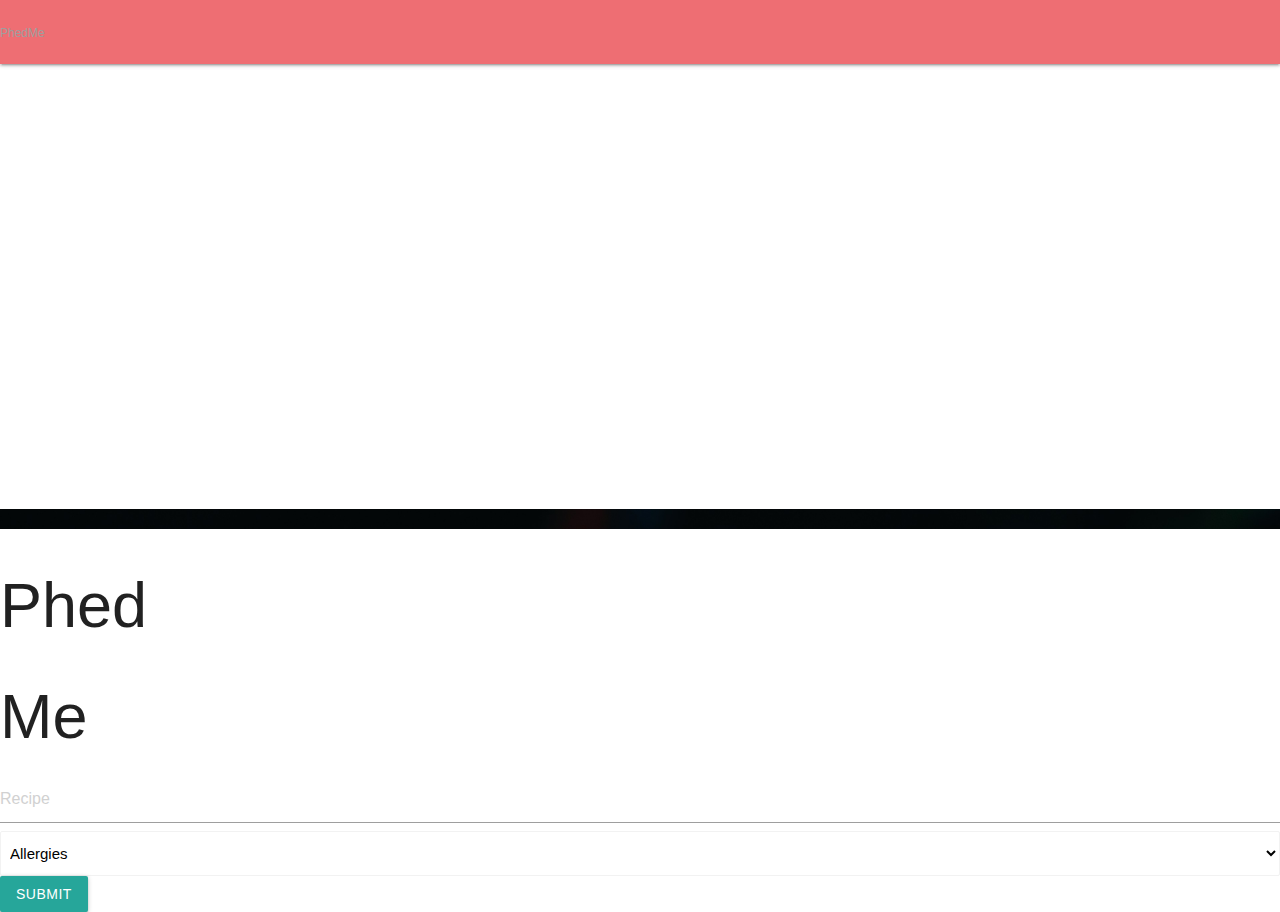
==== index.html @ 8199568d "Merge branch 'main' of github.com:harrisonboatman/Food-Nutrition-Allergen into jacobbranch" ====
<!DOCTYPE html>
<html lang="en">

<head>
  <meta charset="UTF-8" />
  <meta name="viewport" content="width=device-width,initial-scale=1.0" />
  <title>Phed Me</title>
  <link rel="stylesheet" href="https://cdnjs.cloudflare.com/ajax/libs/materialize/1.0.0/css/materialize.min.css">
  <link rel="stylesheet" href="./styles.css" />
</head>

  <nav>
    <label class="logo">Phed<span id='me'>Me</span></label>
      <ul>
        <li><a href="https://www.foodallergy.org/">Facts</a></li>
        <li><a href="https://www.google.com/search?q=food&sxsrf=AJOqlzVs49YC0k-v728JhxPcOOsnQRLY3g:1673985561411&source=lnms&tbm=isch&sa=X&ved=2ahUKEwi-rPyVss_8AhW_mGoFHagQApwQ_AUoAnoECAIQBA&biw=1920&bih=969&dpr=1">About</a></li>
        <li><a href="#">Gallery</a></li>
      </ul>
  </nav>

<body>
  
  <div class="carousel carousel-slider center">
    <div class="carousel-fixed-item center">
  <a class="carousel-item"><img src="./assets/img/carousel2.jpeg"></a>
  <a class="carousel-item"><img src="./assets/img/carousel-sushi.jpeg"></a>
  <a class="carousel-item"><img src="./assets/img/carousel-egg.jpeg"></a>
  <a class="carousel-item"><img src="./assets/img/carousel4.jpeg"></a>
  <a class="carousel-item"><img src="./assets/img/carousel5.jpeg"></a>
      </div>
    </div>


  
    <div class="phedmebox">
      <section class="boxName">
        <h1 class="phed">Phed</h1>
        <h1 class="me">Me</h1>
      </section>
      <input id="recipe" placeholder="Recipe" type="text">
      <select id='allergen' class="browser-default">
              <option disabled selected>Allergies</option>
              <option>Milk</option>
              <option>Eggs</option>
              <option>Shellfish</option>
              <option>Peanuts</option>
              <option>Wheat</option>
            </select>
            <button id="submitBtn" class='btn btn-info'>Submit</button>           
      </select>
    </div>
  </div>

  <section class="cards-container" style="display: none;" id="displayClick">
   <div class="row"> 
      <div class="col s6 center-align">
        <div class="card blue-grey darken-1">
          <div class="card-content white-text">
            <div id="warning1">Contains allergen</div>
            <div id = 'card1' class="card-title">Entre Name</div>
            <p id = 'instruct1'>Lorem ipsum dolor sit amet consectetur adipisicing elit. Mollitia, quidem officia, corrupti minus sed
              perferendis asperiores pariatur nulla
              at molestias veniam explicabo architecto reiciendis laboriosam ut expedita optio fuga inventore?</p>
          </div>
          <div class="card-action">
            <a class="waves-effect waves-light btn modal-trigger" href="#modal0">Ingredients</a>
            <a class="waves-effect waves-light btn modal-trigger" href="#nutrModal0">Nutrition</a>
          </div>
        </div>
      </div>
  

  

    <div class="col s6 center-align">
      <div class="card blue-grey darken-1">
        <div class="card-content white-text">
          <div id="warning2">Contains allergen</div>
          <div id = 'card2' class="card-title">Entre Name</div>
          <p id = 'instruct2'>
            Lorem ipsum dolor sit amet consectetur adipisicing elit. Mollitia, quidem officia, corrupti minus sed
            perferendis asperiores pariatur nulla
            at molestias veniam explicabo architecto reiciendis laboriosam ut expedita optio fuga inventore?</p>
        </div>
        <div class="card-action">
          <a class="waves-effect waves-light btn modal-trigger" href="#modal1">Ingredients</a>
          <a class="waves-effect waves-light btn modal-trigger" href="#nutrModal0">Nutrition</a>
        </div>
      </div>
    </div>
  </div>

<div class="card-3-row">
  <div class="col s6 center-align">
      <div class="card blue-grey darken-1">
        <div class="card-content white-text">
          <div id="warning3">Contains allergen</div>
          <div id = 'card3' class="card-title">Entre Name</div>
          <p id = 'instruct3'>Lorem ipsum dolor sit amet consectetur adipisicing elit. Mollitia, quidem officia, corrupti minus
            sed perferendis asperiores pariatur nulla
            at molestias veniam explicabo architecto reiciendis laboriosam ut expedita optio fuga inventore?</p>
        </div>
        <div class="card-action">
          <a class="waves-effect waves-light btn modal-trigger" href="#modal2">Ingredients</a>
          <a class="waves-effect waves-light btn modal-trigger" href="#nutrModal0">Nutrition</a>
        </div>
      </div>
    </div>
</div>
  

  <div class="row">
    <div class="col s6 center-align">
      <div class="card blue-grey darken-1">
        <div class="card-content white-text">
          <div id="warning4">Contains allergen</div>
          <div id = 'card4' class="card-title">Entre Name</div>
          <p id = 'instruct4'>Lorem ipsum dolor sit amet consectetur adipisicing elit. Mollitia, quidem officia, corrupti minus
            sed perferendis asperiores pariatur nulla
            at molestias veniam explicabo architecto reiciendis laboriosam ut expedita optio fuga inventore?</p>
        </div>
        <div class="card-action">
          <a class="waves-effect waves-light btn modal-trigger" href="#modal3">Ingredients</a>
          <a class="waves-effect waves-light btn modal-trigger" href="#nutrModal0">Nutrition</a>
        </div>
      </div>
    </div>
  

  
    <div class="col s6 center-align">
        <div class="card blue-grey darken-1">
          <div class="card-content white-text">
            <div id="warning5">Contains allergen</div>
            <div id = 'card5' class="card-title">Entre Name</div>
            <p id = 'instruct5'>Lorem ipsum dolor sit amet consectetur adipisicing elit. Mollitia, quidem officia, corrupti minus
              sed perferendis asperiores pariatur nulla
              at molestias veniam explicabo architecto reiciendis laboriosam ut expedita optio fuga inventore?
            </p>
          </div>
          <div class="card-action">
            <a class="waves-effect waves-light btn modal-trigger" href="#modal4">Ingredients</a>
            <a class="waves-effect waves-light btn modal-trigger" href="#nutrModal0">Nutrition</a>
          </div>
        </div>
      </div>
  </div>
</section>
  <div id="modal0" class="modal">
    <div class="modal-content">
      <h4>Ingredients</h4>
      <ul>
        <li>thing1</li>
        <li>thing2</li>
      </ul>
    </div>
  </div>

  <div id="modal1" class="modal">
    <div class="modal-content">
      <h4>Modal Header</h4>
      <p>A bunch of text</p>
    </div>
    <div class="modal-footer">
      <a href="#!" class="modal-close waves-effect waves-green btn-flat">Agree</a>
    </div>
  </div>

  <div id="modal2" class="modal">
    <div class="modal-content">
      <h4>Modal Header</h4>
      <p>A bunch of text</p>
    </div>
    <div class="modal-footer">
      <a href="#!" class="modal-close waves-effect waves-green btn-flat">Agree</a>
    </div>
  </div>

  <div id="modal3" class="modal">
    <div class="modal-content">
      <h4>Modal Header</h4>
      <p>A bunch of text</p>
    </div>
    <div class="modal-footer">
      <a href="#!" class="modal-close waves-effect waves-green btn-flat">Agree</a>
    </div>
  </div>

  <div id="modal4" class="modal">
    <div class="modal-content">
      <h4>Modal Header</h4>
      <p>A bunch of text</p>
    </div>
    <div class="modal-footer">
      <a href="#!" class="modal-close waves-effect waves-green btn-flat">Agree</a>
    </div>
  </div>

  

  <script src="https://code.jquery.com/jquery-3.5.1.js"></script>

  <script src="https://cdnjs.cloudflare.com/ajax/libs/materialize/1.0.0/js/materialize.min.js"></script>

  <script src="https://code.jquery.com/jquery-3.2.1.slim.min.js"></script>

  <script src="./assets/code.js"></script>

 
</body>


</html>
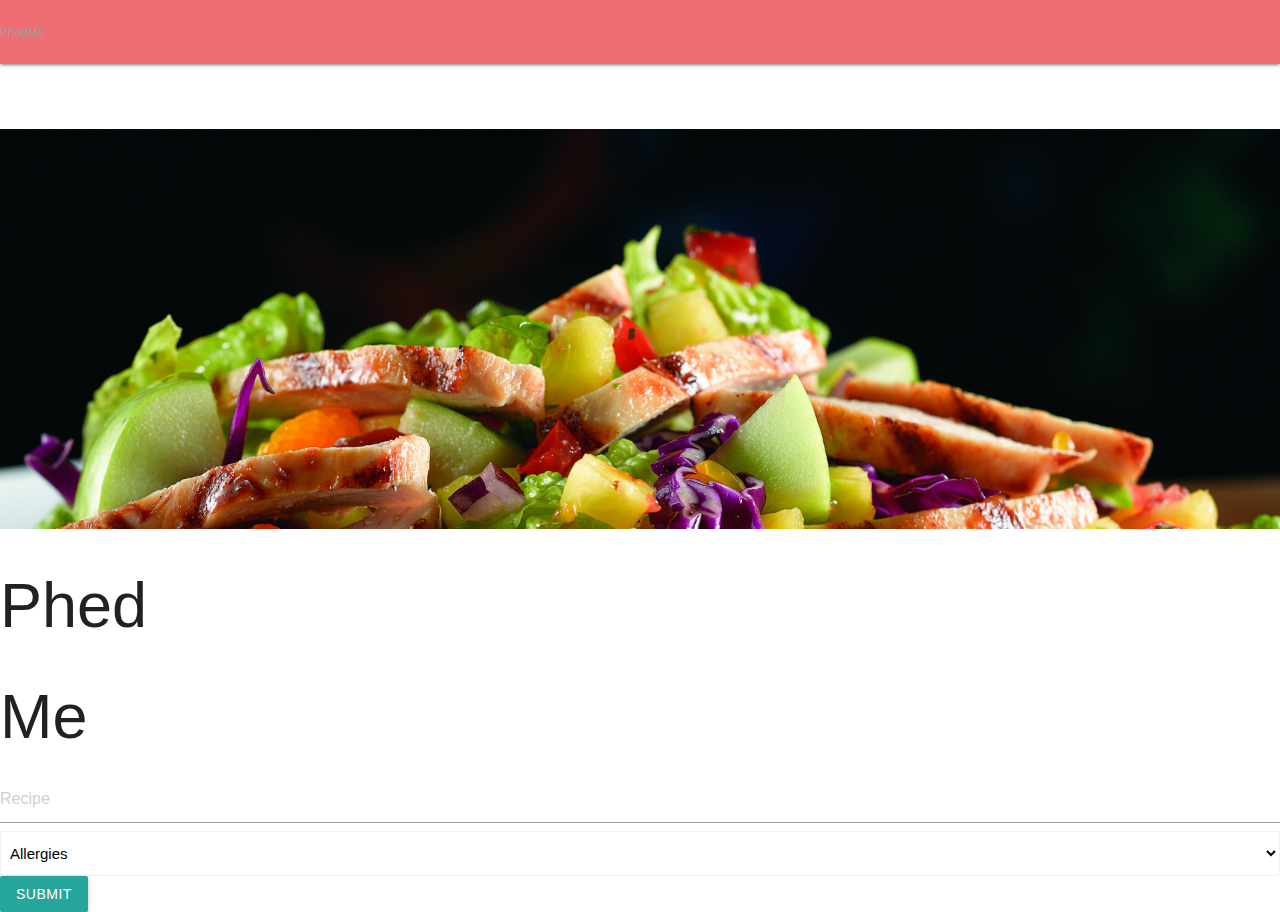
==== commit 297b0d05: "css adjustments" ====
--- a/index.html
+++ b/index.html
@@ -13,22 +13,23 @@
     <label class="logo">Phed<span id='me'>Me</span></label>
       <ul>
         <li><a href="https://www.foodallergy.org/">Facts</a></li>
-        <li><a href="https://www.google.com/search?q=food&sxsrf=AJOqlzVs49YC0k-v728JhxPcOOsnQRLY3g:1673985561411&source=lnms&tbm=isch&sa=X&ved=2ahUKEwi-rPyVss_8AhW_mGoFHagQApwQ_AUoAnoECAIQBA&biw=1920&bih=969&dpr=1">About</a></li>
-        <li><a href="#">Gallery</a></li>
+        <li><a href="https://www.cdc.gov/healthyschools/foodallergies/index.htm">Statistics</a></li>
+        <li><a href="https://www.mayoclinic.org/diseases-conditions/anaphylaxis/diagnosis-treatment/drc-20351474">Info</a></li>
       </ul>
   </nav>
 
 <body>
-  
+  <div class="responsive-carousel">
   <div class="carousel carousel-slider center">
-    <div class="carousel-fixed-item center">
-  <a class="carousel-item"><img src="./assets/img/carousel2.jpeg"></a>
-  <a class="carousel-item"><img src="./assets/img/carousel-sushi.jpeg"></a>
-  <a class="carousel-item"><img src="./assets/img/carousel-egg.jpeg"></a>
-  <a class="carousel-item"><img src="./assets/img/carousel4.jpeg"></a>
-  <a class="carousel-item"><img src="./assets/img/carousel5.jpeg"></a>
-      </div>
-    </div>
+    
+  <a class="carousel-item"><img src="./assets/img/carousel2.jpeg" class="responsive-img"></a>
+  <a class="carousel-item"><img src="./assets/img/carousel-sushi.jpeg" class="responsive-img"></a>
+  <a class="carousel-item"><img src="./assets/img/carousel-egg.jpeg" class="responsive-img"></a>
+  <a class="carousel-item"><img src="./assets/img/carousel4.jpeg" class="responsive-img"></a>
+  <a class="carousel-item"><img src="./assets/img/carousel5.jpeg" class="responsive-img"></a>
+  
+    </div>
+  </div>
 
 
   
@@ -53,7 +54,7 @@
 
   <section class="cards-container" style="display: none;" id="displayClick">
    <div class="row"> 
-      <div class="col s6 center-align">
+      <div class="col l6 m4 s4 center-align">
         <div class="card blue-grey darken-1">
           <div class="card-content white-text">
             <div id="warning1">Contains allergen</div>
@@ -68,11 +69,8 @@
           </div>
         </div>
       </div>
-  
-
-  
-
-    <div class="col s6 center-align">
+
+    <div class="col col l6 m4 s4 center-align">
       <div class="card blue-grey darken-1">
         <div class="card-content white-text">
           <div id="warning2">Contains allergen</div>
@@ -84,14 +82,14 @@
         </div>
         <div class="card-action">
           <a class="waves-effect waves-light btn modal-trigger" href="#modal1">Ingredients</a>
-          <a class="waves-effect waves-light btn modal-trigger" href="#nutrModal0">Nutrition</a>
+          <a class="waves-effect waves-light btn modal-trigger" href="#nutrModal1">Nutrition</a>
         </div>
       </div>
     </div>
   </div>
 
 <div class="card-3-row">
-  <div class="col s6 center-align">
+  <div class="col col l4 m4 s6 center-align">
       <div class="card blue-grey darken-1">
         <div class="card-content white-text">
           <div id="warning3">Contains allergen</div>
@@ -102,7 +100,7 @@
         </div>
         <div class="card-action">
           <a class="waves-effect waves-light btn modal-trigger" href="#modal2">Ingredients</a>
-          <a class="waves-effect waves-light btn modal-trigger" href="#nutrModal0">Nutrition</a>
+          <a class="waves-effect waves-light btn modal-trigger" href="#nutrModal2">Nutrition</a>
         </div>
       </div>
     </div>
@@ -110,7 +108,7 @@
   
 
   <div class="row">
-    <div class="col s6 center-align">
+    <div class="col col l6 m4 s12 center-align">
       <div class="card blue-grey darken-1">
         <div class="card-content white-text">
           <div id="warning4">Contains allergen</div>
@@ -121,14 +119,12 @@
         </div>
         <div class="card-action">
           <a class="waves-effect waves-light btn modal-trigger" href="#modal3">Ingredients</a>
-          <a class="waves-effect waves-light btn modal-trigger" href="#nutrModal0">Nutrition</a>
-        </div>
-      </div>
-    </div>
-  
-
-  
-    <div class="col s6 center-align">
+          <a class="waves-effect waves-light btn modal-trigger" href="#nutrModal3">Nutrition</a>
+        </div>
+      </div>
+    </div>
+  
+    <div class="col col l6 m4 s center-align">
         <div class="card blue-grey darken-1">
           <div class="card-content white-text">
             <div id="warning5">Contains allergen</div>
@@ -140,7 +136,7 @@
           </div>
           <div class="card-action">
             <a class="waves-effect waves-light btn modal-trigger" href="#modal4">Ingredients</a>
-            <a class="waves-effect waves-light btn modal-trigger" href="#nutrModal0">Nutrition</a>
+            <a class="waves-effect waves-light btn modal-trigger" href="#nutrModal4">Nutrition</a>
           </div>
         </div>
       </div>
@@ -195,6 +191,51 @@
       <a href="#!" class="modal-close waves-effect waves-green btn-flat">Agree</a>
     </div>
   </div>
+  <div id="nutrModal0" class="modal">
+    <div id = 'nutrContent0' class="modal-content">
+      <h4>Modal Header</h4>
+      <p>A bunch of text</p>
+    </div>
+    <div class="modal-footer">
+      <a href="#!" class="modal-close waves-effect waves-green btn-flat">Agree</a>
+    </div>
+  </div>
+  <div id="nutrModal1" class="modal">
+    <div id = 'nutrContent1' class="modal-content">
+      <h4>Modal Header</h4>
+      <p>A bunch of text</p>
+    </div>
+    <div class="modal-footer">
+      <a href="#!" class="modal-close waves-effect waves-green btn-flat">Agree</a>
+    </div>
+  </div>
+  <div id="nutrModal2" class="modal">
+    <div id = 'nutrContent2' class="modal-content">
+      <h4>Modal Header</h4>
+      <p>A bunch of text</p>
+    </div>
+    <div class="modal-footer">
+      <a href="#!" class="modal-close waves-effect waves-green btn-flat">Agree</a>
+    </div>
+  </div>
+  <div id="nutrModal3" class="modal">
+    <div id = 'nutrContent3' class="modal-content">
+      <h4>Modal Header</h4>
+      <p>A bunch of text</p>
+    </div>
+    <div class="modal-footer">
+      <a href="#!" class="modal-close waves-effect waves-green btn-flat">Agree</a>
+    </div>
+  </div>
+  <div id="nutrModal4" class="modal">
+    <div id = 'nutrContent4' class="modal-content">
+      <h4>Modal Header</h4>
+      <p>A bunch of text</p>
+    </div>
+    <div class="modal-footer">
+      <a href="#!" class="modal-close waves-effect waves-green btn-flat">Agree</a>
+    </div>
+  </div>
 
   
 
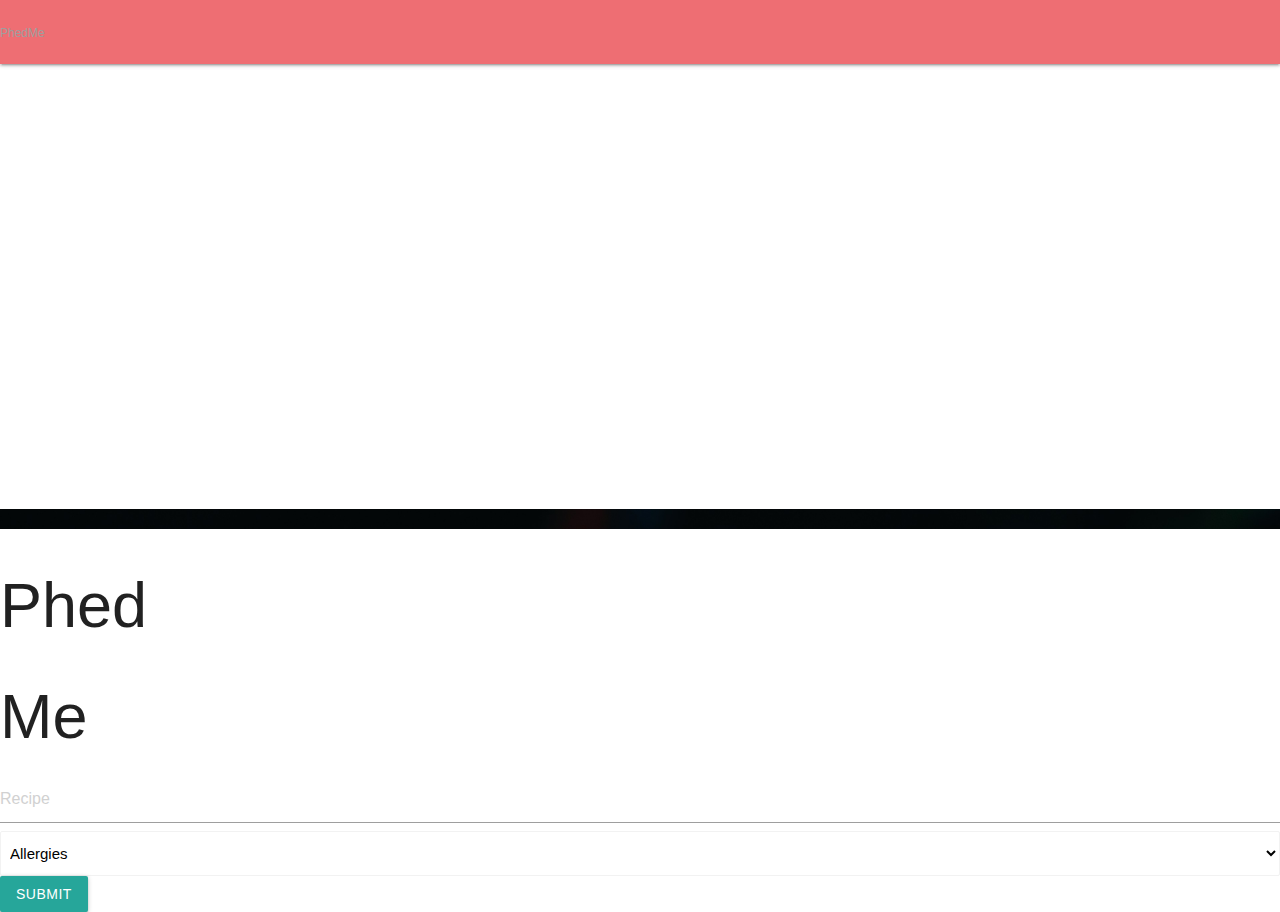
==== commit fcdf6957: "Merge pull request #34 from harrisonboatman/harrybranch" ====
--- a/index.html
+++ b/index.html
@@ -19,17 +19,16 @@
   </nav>
 
 <body>
-  <div class="responsive-carousel">
+  
   <div class="carousel carousel-slider center">
-    
-  <a class="carousel-item"><img src="./assets/img/carousel2.jpeg" class="responsive-img"></a>
-  <a class="carousel-item"><img src="./assets/img/carousel-sushi.jpeg" class="responsive-img"></a>
-  <a class="carousel-item"><img src="./assets/img/carousel-egg.jpeg" class="responsive-img"></a>
-  <a class="carousel-item"><img src="./assets/img/carousel4.jpeg" class="responsive-img"></a>
-  <a class="carousel-item"><img src="./assets/img/carousel5.jpeg" class="responsive-img"></a>
-  
-    </div>
-  </div>
+    <div class="carousel-fixed-item center">
+  <a class="carousel-item"><img class = 'responsive-img' src="./assets/img/carousel2.jpeg"></a>
+  <a class="carousel-item"><img src="./assets/img/carousel-sushi.jpeg"></a>
+  <a class="carousel-item"><img src="./assets/img/carousel-egg.jpeg"></a>
+  <a class="carousel-item"><img src="./assets/img/carousel4.jpeg"></a>
+  <a class="carousel-item"><img src="./assets/img/carousel5.jpeg"></a>
+      </div>
+    </div>
 
 
   
@@ -54,7 +53,7 @@
 
   <section class="cards-container" style="display: none;" id="displayClick">
    <div class="row"> 
-      <div class="col l6 m4 s4 center-align">
+      <div class="col s6 center-align">
         <div class="card blue-grey darken-1">
           <div class="card-content white-text">
             <div id="warning1">Contains allergen</div>
@@ -69,8 +68,11 @@
           </div>
         </div>
       </div>
-
-    <div class="col col l6 m4 s4 center-align">
+  
+
+  
+
+    <div class="col s6 center-align">
       <div class="card blue-grey darken-1">
         <div class="card-content white-text">
           <div id="warning2">Contains allergen</div>
@@ -89,7 +91,7 @@
   </div>
 
 <div class="card-3-row">
-  <div class="col col l4 m4 s6 center-align">
+  <div class="col s6 center-align">
       <div class="card blue-grey darken-1">
         <div class="card-content white-text">
           <div id="warning3">Contains allergen</div>
@@ -108,7 +110,7 @@
   
 
   <div class="row">
-    <div class="col col l6 m4 s12 center-align">
+    <div class="col s6 center-align">
       <div class="card blue-grey darken-1">
         <div class="card-content white-text">
           <div id="warning4">Contains allergen</div>
@@ -124,7 +126,9 @@
       </div>
     </div>
   
-    <div class="col col l6 m4 s center-align">
+
+  
+    <div class="col s6 center-align">
         <div class="card blue-grey darken-1">
           <div class="card-content white-text">
             <div id="warning5">Contains allergen</div>
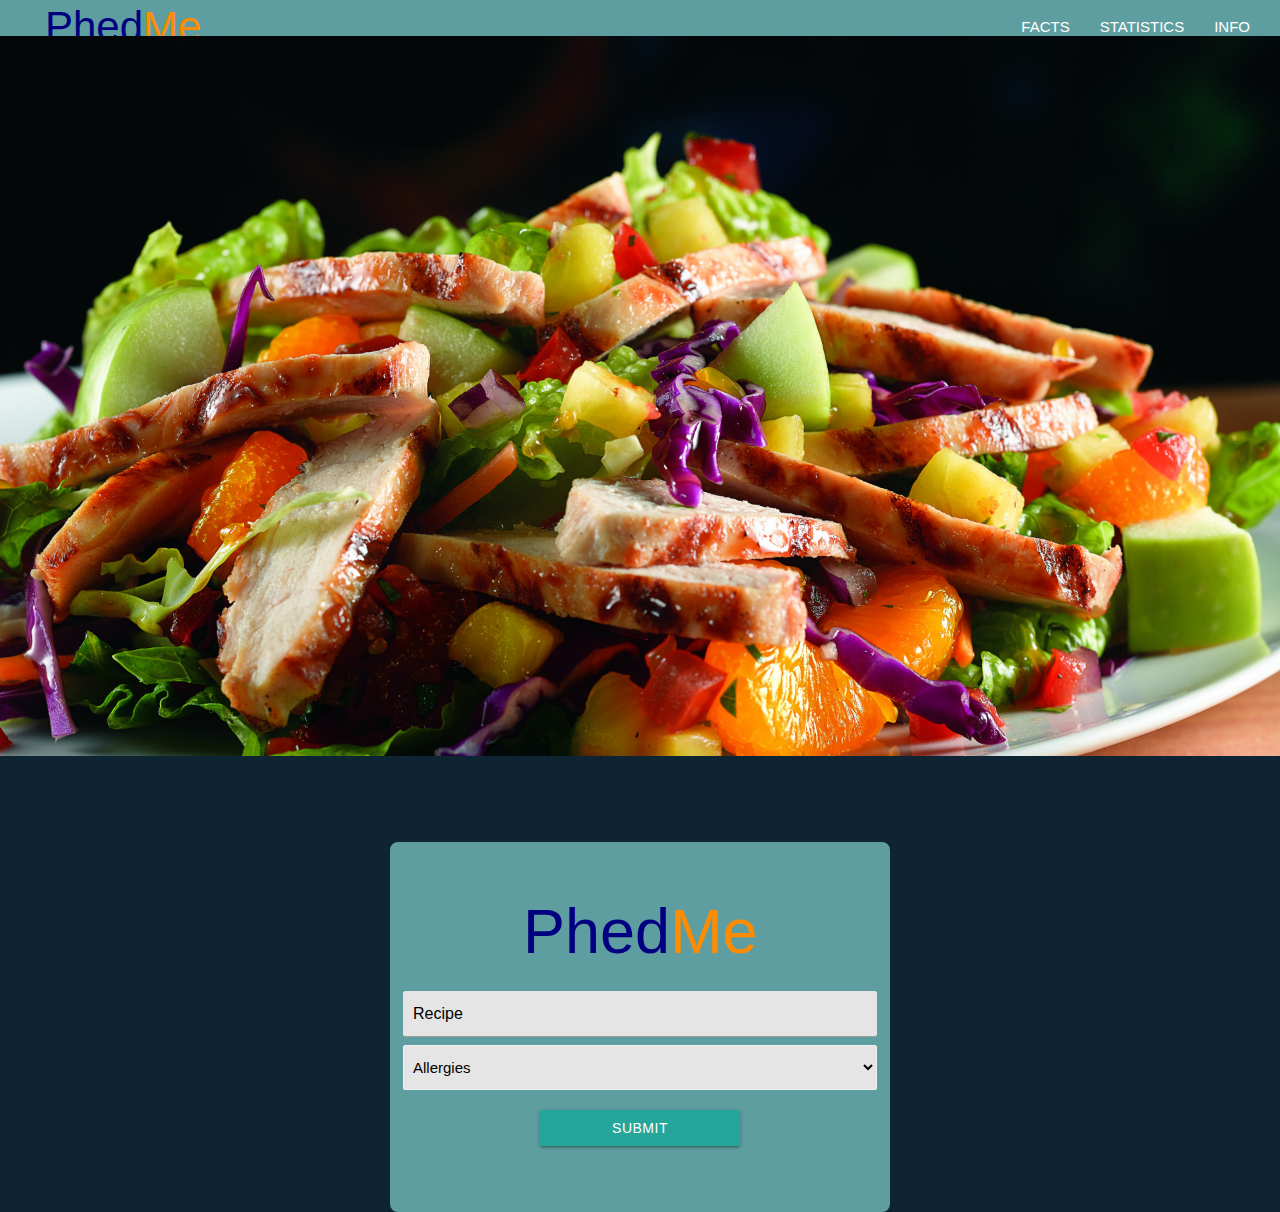
==== commit 743cf6cb: "swapped placement of css stylesheet" ====
--- a/index.html
+++ b/index.html
@@ -6,7 +6,7 @@
   <meta name="viewport" content="width=device-width,initial-scale=1.0" />
   <title>Phed Me</title>
   <link rel="stylesheet" href="https://cdnjs.cloudflare.com/ajax/libs/materialize/1.0.0/css/materialize.min.css">
-  <link rel="stylesheet" href="./styles.css" />
+  <link rel="stylesheet" href="./assets/styles.CSS" />
 </head>
 
   <nav>
--- a/assets/styles.CSS
+++ b/assets/styles.CSS
@@ -0,0 +1,138 @@
+*{
+    text-decoration: none;
+    list-style: none;
+    box-sizing: border-box;
+
+}
+
+body {
+    background-color: #0E2433;
+}
+
+.carousel {
+    height: max-content;
+    width: 100%;
+    overflow: visible;
+    padding-bottom: 10%;
+
+}
+
+
+img {
+    height: 700px;
+    width: 100vw;
+    visibility: visible;
+
+}
+
+.carousel .carousel-item {
+    visibility: visible;
+}
+
+.carousel-item {
+    visibility: visible;
+}
+
+.phedmebox {
+    position: relative;
+    top: 650px;
+    margin: auto;
+    height: 370px;
+    width: 500px;
+    border: 3px solid cadetblue;
+    flex: 1 0 0;
+    padding: 10px;
+    text-align: center;
+    background-color: cadetblue;
+   border-radius: 8px;
+}
+
+.boxName {
+    margin-left: 120px;
+    display: flex;
+}
+
+.phed {
+color: navy;
+}
+
+.me{
+color: #ff8c00;
+}
+
+.cards-container {
+    margin-top: 47%;
+}
+
+#recipe {
+    background-color: #e5e5e5;
+    border-radius: 2.5px;
+    padding-left: 10px;
+    width: 464px;
+}
+
+#recipe::placeholder{
+    color: black;
+}
+
+#allergen{
+    background-color: #e5e5e5;
+}
+
+#submitBtn {
+    margin-top: 20px;
+    width: 200px;
+}
+
+.logo {
+    font-size: 42px;
+    font-family: 'Gill Sans', 'Gill Sans MT', Calibri, 'Trebuchet MS', sans-serif;
+    color: navy;
+    text-align: center;
+    position: relative;
+    top: -5px;
+    margin-left: 3rem;
+}
+
+#me {
+    color: #ff8c00;
+}
+
+nav {
+    background-color: cadetblue;
+
+}
+
+nav ul {
+    float: right;
+    margin-right: 15px;
+    text-transform: uppercase;
+    position: relative;
+    top: -5px;
+}
+
+
+#warning1, #warning2, #warning3, #warning4, #warning5 {
+    color: red;
+    font-size: 24px;
+    font-weight: 400;
+    text-align: center;
+    text-transform: uppercase;
+    
+}
+
+.card-container {
+    padding-top: 50%;
+
+}
+.card {
+    display: grid;
+    grid-template-columns: auto;
+    margin: 5% 10%;
+    border-radius: 8px;
+    
+}
+.card-3-row {
+    margin: 5% 17%;
+}
+
